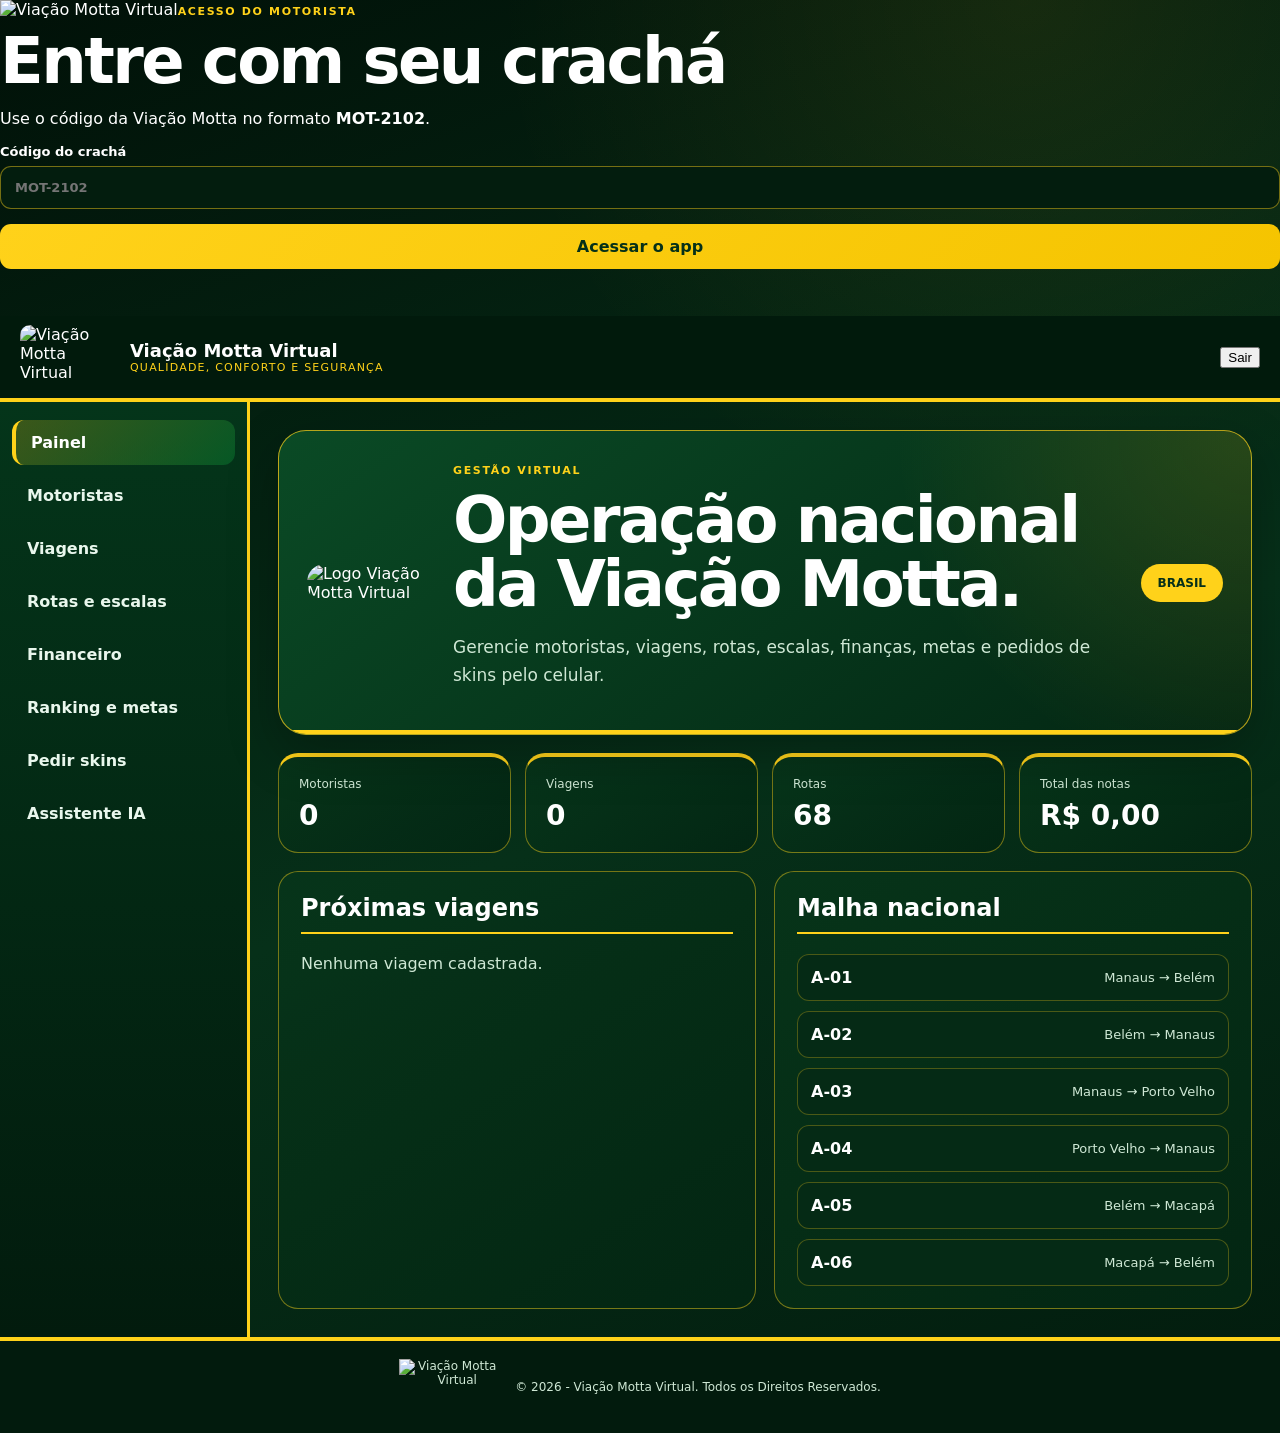
==== index.html @ 9b3d35df "Atualizar financeiro e acesso por crachá" ====
<!doctype html>
<html lang="pt-BR"><head><meta charset="utf-8"><meta name="viewport" content="width=device-width,initial-scale=1"><meta name="theme-color" content="#034d24"><title>Viação Motta Virtual</title><meta name="description" content="Sistema virtual de gestão da Viação Motta."><link rel="stylesheet" href="styles.css?v=finance-login-1"></head><body>
<div id="loginGate" class="login-gate"><div class="login-card"><img src="assets/logo-vm-approved.png?v=logo-final-1" alt="Viação Motta Virtual"><span class="eyebrow">ACESSO DO MOTORISTA</span><h1>Entre com seu crachá</h1><p>Use o código da Viação Motta no formato <strong>MOT-2102</strong>.</p><form id="loginForm" class="form"><label>Código do crachá<input id="loginBadge" autocomplete="off" autocapitalize="characters" placeholder="MOT-2102" maxlength="8" required></label><button class="primary">Acessar o app</button><p id="loginStatus" class="login-status"></p></form></div></div>
<header class="topbar yellow-line"><div class="brand"><img class="brand-logo" src="assets/logo-vm-approved.png?v=logo-final-1" alt="Viação Motta Virtual"><div><strong>Viação Motta Virtual</strong><span>Qualidade, Conforto e Segurança</span></div></div><div class="top-actions"><span id="loggedBadge" class="logged-badge"></span><button id="logoutBtn" class="logout-btn" type="button">Sair</button><button id="menuBtn" class="menu-btn" aria-label="Abrir menu">☰</button></div></header>
<div class="layout"><aside id="sidebar" class="sidebar yellow-edge"><button class="nav active" data-target="dashboard">Painel</button><button class="nav" data-target="motoristas">Motoristas</button><button class="nav" data-target="viagens">Viagens</button><button class="nav" data-target="rotas">Rotas e escalas</button><button class="nav" data-target="financeiro">Financeiro</button><button class="nav" data-target="ranking">Ranking e metas</button><button class="nav" data-target="skins">Pedir skins</button><button class="nav" data-target="ia">Assistente IA</button></aside><main class="content">
<section id="dashboard" class="page active"><div class="hero-card branded-hero"><img class="hero-logo" src="assets/logo-vm-approved.png?v=logo-final-1" alt="Logo Viação Motta Virtual"><div><span class="eyebrow">GESTÃO VIRTUAL</span><h1>Operação nacional da Viação Motta.</h1><p>Gerencie motoristas, viagens, rotas, escalas, finanças, metas e pedidos de skins pelo celular.</p></div><div class="hero-badge">BRASIL</div></div><div class="stats"><article><span>Motoristas</span><strong id="statDrivers">0</strong></article><article><span>Viagens</span><strong id="statTrips">0</strong></article><article><span>Rotas</span><strong id="statRoutes">0</strong></article><article><span>Total das notas</span><strong id="statBalance">R$ 0</strong></article></div><div class="grid two"><article class="panel"><h2>Próximas viagens</h2><div id="nextTrips" class="list empty">Nenhuma viagem cadastrada.</div></article><article class="panel"><h2>Malha nacional</h2><div id="featuredRoutes" class="list"></div></article></div></section>
<section id="motoristas" class="page"><div class="page-head"><div><span class="eyebrow">EQUIPE</span><h1>Motoristas</h1></div></div><div class="grid two"><form id="driverForm" class="panel form"><h2>Novo motorista</h2><label>Nome<input id="driverName" required></label><label>Telefone<input id="driverPhone" inputmode="tel" placeholder="Ex.: (21) 99999-2102" required></label><label>Código do crachá<input id="driverBadge" readonly placeholder="MOT-2102"></label><label>Base<input id="driverBase" placeholder="Ex.: Rio de Janeiro"></label><button class="primary">Cadastrar motorista</button><p class="muted">O crachá é gerado como MOT + os 4 últimos números do telefone.</p></form><article class="panel"><h2>Cadastrados</h2><div id="driversList" class="list empty">Nenhum motorista cadastrado.</div></article></div></section>
<section id="viagens" class="page"><div class="page-head"><div><span class="eyebrow">OPERAÇÃO</span><h1>Viagens</h1></div></div><div class="grid two"><form id="tripForm" class="panel form"><h2>Nova viagem</h2><label>Rota<select id="tripRoute"></select></label><label>Motorista<input id="tripDriver" placeholder="Nome do motorista" required></label><label>Data<input id="tripDate" type="date" required></label><label>Horário<input id="tripTime" type="time" required></label><button class="primary">Cadastrar viagem</button></form><article class="panel"><h2>Agenda</h2><div id="tripsList" class="list empty">Nenhuma viagem cadastrada.</div></article></div></section>
<section id="rotas" class="page"><div class="page-head"><div><span class="eyebrow">PLANEJAMENTO NACIONAL</span><h1>Rotas e escalas</h1><p class="muted">A = Norte • B = Nordeste • C = Centro-Oeste • D = Sudeste • E = Sul • F = Integração Nacional</p></div></div><div id="routeCards" class="cards"></div></section>
<section id="financeiro" class="page"><div class="page-head"><div><span class="eyebrow">CONTABILIDADE</span><h1>Financeiro</h1><p class="muted">Envie os dados e a foto da nota fiscal referente à viagem.</p></div></div><div class="grid two"><form id="financeForm" class="panel form"><h2>Nota fiscal da viagem</h2><label>Viagem / Tipo de ônibus<select id="financeBus" required><option value="">Selecione o ônibus</option><option>G8</option><option>G7</option><option>G8 DD</option><option>G8 LD</option><option>G7 DD</option><option>G7 LD</option><option>G6</option><option>G6 DD</option><option>G6 LD</option><option>Executivo</option><option>Convencional</option><option>Leito</option><option>Semi-leito</option><option>Outro</option></select></label><label>Valor da nota<input id="financeValue" type="number" min="0" step="0.01" required></label><label class="invoice-upload">Foto da nota fiscal<input id="financeInvoice" type="file" accept="image/*" capture="environment" required><span id="invoiceFileName">Tire uma foto ou escolha uma imagem da nota.</span></label><div id="invoicePreviewWrap" class="invoice-preview-wrap" hidden><img id="invoicePreview" alt="Prévia da nota fiscal"></div><label>Descrição<input id="financeDesc" placeholder="Observações da viagem" required></label><button class="primary">Enviar nota da viagem</button><p class="muted">A foto fica salva localmente neste aparelho nesta versão de testes.</p></form><article class="panel"><h2>Notas registradas</h2><div id="financeList" class="list empty">Nenhuma nota registrada.</div></article></div></section>
<section id="ranking" class="page"><div class="page-head"><div><span class="eyebrow">DESEMPENHO</span><h1>Ranking e metas</h1></div></div><div class="panel"><h2>Ranking de motoristas</h2><div class="ranking"><div><strong>1º</strong><span>Aguardando dados</span><b>0 pts</b></div><div><strong>2º</strong><span>Aguardando dados</span><b>0 pts</b></div><div><strong>3º</strong><span>Aguardando dados</span><b>0 pts</b></div></div></div></section>
<section id="skins" class="page"><div class="page-head"><div><span class="eyebrow">DESIGN</span><h1>Pedir skins</h1></div></div><form id="skinForm" class="panel form"><label>Modelo do ônibus<input id="skinBus" required></label><label>Descrição da skin<textarea id="skinDesc" rows="5" required></textarea></label><button class="primary">Enviar pedido</button><p id="skinStatus" class="muted"></p></form></section>
<section id="ia" class="page"><div class="page-head"><div><span class="eyebrow">ASSISTENTE</span><h1>IA da Viação Motta</h1></div></div><div class="panel ai-box"><div id="aiMessages" class="ai-messages"><div class="ai-msg">Olá! Posso ajudar a organizar notas, viagens e informações da operação virtual.</div></div><form id="aiForm" class="ai-form"><input id="aiInput" placeholder="Digite uma mensagem..."><button class="primary">Enviar</button></form></div></section>
</main></div><footer class="yellow-line-top"><img src="assets/logo-vm-approved.png?v=logo-final-1" alt="Viação Motta Virtual"><span>© 2026 - Viação Motta Virtual. Todos os Direitos Reservados.</span></footer><script src="app.js?v=finance-login-1"></script></body></html>
---- styles.css ----
:root{--bg:#021b0d;--surface:#07351a;--surface2:#0a4422;--line:#f5c400;--text:#ffffff;--muted:#cfe8d5;--green:#08752f;--green2:#0a5b2a;--yellow:#ffd21a;--yellow2:#f5c400;--radius:20px}*{box-sizing:border-box}html{scroll-behavior:smooth}body{margin:0;background:radial-gradient(circle at 80% 0%,rgba(255,210,26,.08),transparent 30%),linear-gradient(160deg,#011108,#063019 55%,#021b0d);color:var(--text);font-family:Inter,system-ui,-apple-system,BlinkMacSystemFont,"Segoe UI",sans-serif}.topbar{position:sticky;top:0;z-index:20;min-height:86px;display:flex;align-items:center;justify-content:space-between;padding:8px 20px;background:rgba(2,27,13,.96);backdrop-filter:blur(15px)}.yellow-line{border-bottom:4px solid var(--yellow)}.brand{display:flex;align-items:center;gap:14px}.brand>div{display:flex;flex-direction:column}.brand strong{font-size:18px}.brand span{font-size:11px;color:var(--yellow);text-transform:uppercase;letter-spacing:.11em}.brand-logo{width:96px;height:64px;object-fit:contain;border-radius:10px}.menu-btn{display:none;background:transparent;color:var(--yellow);border:1px solid var(--yellow);border-radius:10px;padding:8px 11px;font-size:20px}.layout{display:grid;grid-template-columns:250px 1fr;min-height:calc(100vh - 86px)}.sidebar{background:linear-gradient(180deg,#04351a,#021b0d);padding:18px 12px;display:flex;flex-direction:column;gap:8px}.yellow-edge{border-right:3px solid var(--yellow)}.nav{border:0;background:transparent;color:#e9f7ed;text-align:left;padding:13px 15px;border-radius:12px;font:inherit;font-weight:700;cursor:pointer}.nav:hover,.nav.active{background:linear-gradient(135deg,rgba(255,210,26,.22),rgba(8,117,47,.55));color:#fff;border-left:4px solid var(--yellow)}.content{padding:28px;max-width:1500px;width:100%;margin:0 auto}.page{display:none}.page.active{display:block}.hero-card{display:flex;justify-content:space-between;align-items:center;gap:26px;background:radial-gradient(circle at 100% 0%,rgba(255,210,26,.14),transparent 35%),linear-gradient(145deg,#0a4a25,#032613);border:1px solid rgba(255,210,26,.7);border-radius:28px;padding:28px;box-shadow:0 18px 50px rgba(0,0,0,.25)}.branded-hero{position:relative;overflow:hidden}.branded-hero:after{content:"";position:absolute;left:0;right:0;bottom:0;height:4px;background:var(--yellow)}.hero-logo{width:220px;max-width:35%;border-radius:18px}.eyebrow{font-size:11px;font-weight:900;letter-spacing:.15em;color:var(--yellow)}h1{font-size:clamp(34px,6vw,64px);line-height:1;letter-spacing:-.04em;margin:10px 0 16px}.hero-card p{max-width:760px;color:var(--muted);font-size:17px;line-height:1.65}.hero-badge{padding:12px 17px;border-radius:999px;background:var(--yellow);color:#063019;font-weight:900;font-size:12px}.stats{display:grid;grid-template-columns:repeat(4,1fr);gap:14px;margin:18px 0}.stats article,.panel,.route-card{background:linear-gradient(145deg,rgba(7,53,26,.96),rgba(3,38,19,.96));border:1px solid rgba(255,210,26,.45);border-radius:var(--radius)}.stats article{padding:20px;border-top:4px solid var(--yellow)}.stats span{display:block;color:var(--muted);font-size:12px;margin-bottom:8px}.stats strong{font-size:28px;color:#fff}.grid{display:grid;gap:18px}.grid.two{grid-template-columns:repeat(2,minmax(0,1fr))}.panel{padding:22px}.panel h2{margin-top:0;border-bottom:2px solid var(--yellow);padding-bottom:10px}.list{display:flex;flex-direction:column;gap:10px}.list>div{display:flex;align-items:center;justify-content:space-between;gap:12px;padding:13px;background:#052a15;border:1px solid rgba(255,210,26,.28);border-radius:12px}.list span{color:var(--muted);font-size:13px}.empty{color:var(--muted)}.page-head{display:flex;justify-content:space-between;align-items:end;margin-bottom:18px;border-bottom:3px solid var(--yellow);padding-bottom:12px}.page-head h1{font-size:44px;margin-bottom:0}.form{display:flex;flex-direction:column;gap:15px}.form label{font-size:13px;font-weight:800;color:#fff}.form input,.form select,.form textarea,.ai-form input{width:100%;margin-top:7px;background:#031d0e;border:1px solid rgba(255,210,26,.45);border-radius:11px;color:white;padding:13px 14px;font:inherit;outline:none}.form input:focus,.form select:focus,.form textarea:focus,.ai-form input:focus{border-color:var(--yellow);box-shadow:0 0 0 2px rgba(255,210,26,.12)}button.primary,.primary{border:0;border-radius:11px;background:linear-gradient(135deg,var(--yellow),var(--yellow2));color:#053018;padding:13px 17px;font:inherit;font-weight:900;cursor:pointer}.cards{display:grid;grid-template-columns:repeat(auto-fill,minmax(210px,1fr));gap:15px}.route-card{padding:20px;border-top:4px solid var(--yellow)}.route-card strong{color:var(--yellow);font-size:13px}.route-card h3{font-size:21px;margin:15px 0 8px}.route-card span,.muted{color:var(--muted)}.ranking{display:flex;flex-direction:column;gap:10px}.ranking>div{display:grid;grid-template-columns:60px 1fr auto;gap:12px;padding:15px;background:#052a15;border:1px solid rgba(255,210,26,.25);border-radius:12px}.ranking strong{color:var(--yellow)}.ai-box{padding:0;overflow:hidden}.ai-messages{min-height:380px;padding:22px;display:flex;flex-direction:column;gap:12px}.ai-msg{max-width:80%;padding:13px 15px;border-radius:14px;background:#0a4422;color:#fff;border:1px solid rgba(255,210,26,.24)}.ai-form{display:flex;gap:10px;padding:14px;border-top:2px solid var(--yellow)}.ai-form input{margin:0}footer{padding:18px;text-align:center;color:var(--muted);font-size:12px;background:#021b0d;display:flex;align-items:center;justify-content:center;gap:16px;flex-wrap:wrap}.yellow-line-top{border-top:4px solid var(--yellow)}footer img{width:100px;height:56px;object-fit:contain}@media(max-width:900px){.layout{grid-template-columns:1fr}.menu-btn{display:block}.sidebar{position:fixed;top:86px;left:-270px;width:250px;height:calc(100vh - 86px);z-index:15;transition:.25s;box-shadow:20px 0 40px rgba(0,0,0,.35)}.sidebar.open{left:0}.grid.two,.stats{grid-template-columns:1fr 1fr}.hero-card{align-items:flex-start;flex-direction:column}.hero-logo{max-width:220px;width:100%}.content{padding:18px}}@media(max-width:600px){.brand strong{font-size:14px}.brand span{font-size:9px}.brand-logo{width:78px;height:54px}.stats,.grid.two{grid-template-columns:1fr}.content{padding:14px}.hero-card{padding:22px 18px}.page-head h1{font-size:36px}.list>div{align-items:flex-start;flex-direction:column}.ai-form{flex-direction:column}.ai-msg{max-width:100%}}
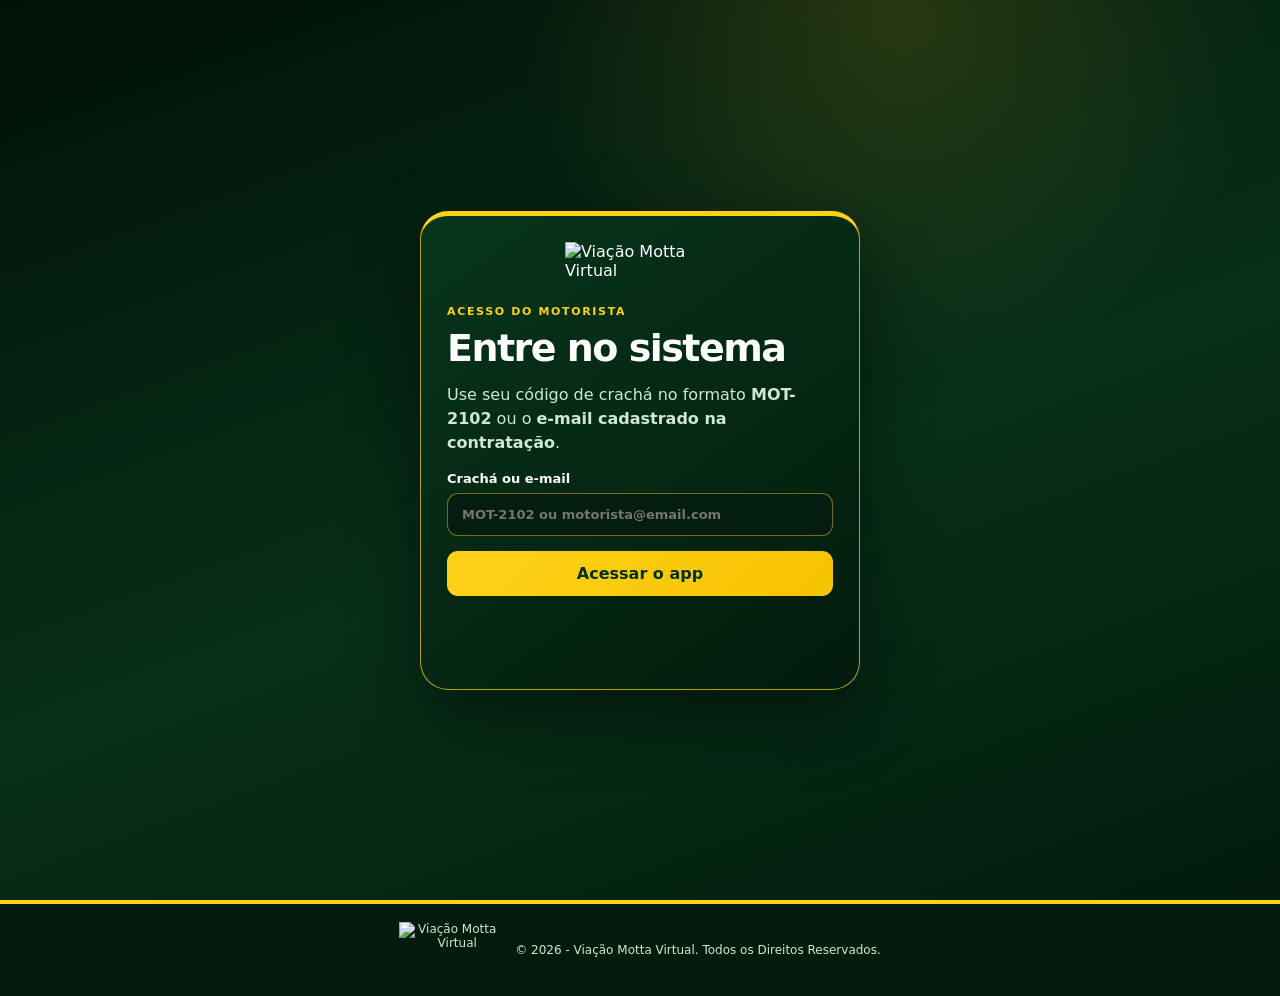
==== commit 3c9bfa9f: "Atualizar financeiro e acesso por crachá ou email" ====
--- a/index.html
+++ b/index.html
@@ -1,14 +1,14 @@
 <!doctype html>
-<html lang="pt-BR"><head><meta charset="utf-8"><meta name="viewport" content="width=device-width,initial-scale=1"><meta name="theme-color" content="#034d24"><title>Viação Motta Virtual</title><meta name="description" content="Sistema virtual de gestão da Viação Motta."><link rel="stylesheet" href="styles.css?v=finance-login-1"></head><body>
-<div id="loginGate" class="login-gate"><div class="login-card"><img src="assets/logo-vm-approved.png?v=logo-final-1" alt="Viação Motta Virtual"><span class="eyebrow">ACESSO DO MOTORISTA</span><h1>Entre com seu crachá</h1><p>Use o código da Viação Motta no formato <strong>MOT-2102</strong>.</p><form id="loginForm" class="form"><label>Código do crachá<input id="loginBadge" autocomplete="off" autocapitalize="characters" placeholder="MOT-2102" maxlength="8" required></label><button class="primary">Acessar o app</button><p id="loginStatus" class="login-status"></p></form></div></div>
+<html lang="pt-BR"><head><meta charset="utf-8"><meta name="viewport" content="width=device-width,initial-scale=1"><meta name="theme-color" content="#034d24"><title>Viação Motta Virtual</title><meta name="description" content="Sistema virtual de gestão da Viação Motta."><link rel="stylesheet" href="styles.css?v=finance-login-2"></head><body>
+<div id="loginGate" class="login-gate"><div class="login-card"><img src="assets/logo-vm-approved.png?v=logo-final-1" alt="Viação Motta Virtual"><span class="eyebrow">ACESSO DO MOTORISTA</span><h1>Entre no sistema</h1><p>Use seu código de crachá no formato <strong>MOT-2102</strong> ou o <strong>e-mail cadastrado na contratação</strong>.</p><form id="loginForm" class="form"><label>Crachá ou e-mail<input id="loginIdentity" autocomplete="username" placeholder="MOT-2102 ou motorista@email.com" required></label><button class="primary">Acessar o app</button><p id="loginStatus" class="login-status"></p></form></div></div>
 <header class="topbar yellow-line"><div class="brand"><img class="brand-logo" src="assets/logo-vm-approved.png?v=logo-final-1" alt="Viação Motta Virtual"><div><strong>Viação Motta Virtual</strong><span>Qualidade, Conforto e Segurança</span></div></div><div class="top-actions"><span id="loggedBadge" class="logged-badge"></span><button id="logoutBtn" class="logout-btn" type="button">Sair</button><button id="menuBtn" class="menu-btn" aria-label="Abrir menu">☰</button></div></header>
 <div class="layout"><aside id="sidebar" class="sidebar yellow-edge"><button class="nav active" data-target="dashboard">Painel</button><button class="nav" data-target="motoristas">Motoristas</button><button class="nav" data-target="viagens">Viagens</button><button class="nav" data-target="rotas">Rotas e escalas</button><button class="nav" data-target="financeiro">Financeiro</button><button class="nav" data-target="ranking">Ranking e metas</button><button class="nav" data-target="skins">Pedir skins</button><button class="nav" data-target="ia">Assistente IA</button></aside><main class="content">
 <section id="dashboard" class="page active"><div class="hero-card branded-hero"><img class="hero-logo" src="assets/logo-vm-approved.png?v=logo-final-1" alt="Logo Viação Motta Virtual"><div><span class="eyebrow">GESTÃO VIRTUAL</span><h1>Operação nacional da Viação Motta.</h1><p>Gerencie motoristas, viagens, rotas, escalas, finanças, metas e pedidos de skins pelo celular.</p></div><div class="hero-badge">BRASIL</div></div><div class="stats"><article><span>Motoristas</span><strong id="statDrivers">0</strong></article><article><span>Viagens</span><strong id="statTrips">0</strong></article><article><span>Rotas</span><strong id="statRoutes">0</strong></article><article><span>Total das notas</span><strong id="statBalance">R$ 0</strong></article></div><div class="grid two"><article class="panel"><h2>Próximas viagens</h2><div id="nextTrips" class="list empty">Nenhuma viagem cadastrada.</div></article><article class="panel"><h2>Malha nacional</h2><div id="featuredRoutes" class="list"></div></article></div></section>
-<section id="motoristas" class="page"><div class="page-head"><div><span class="eyebrow">EQUIPE</span><h1>Motoristas</h1></div></div><div class="grid two"><form id="driverForm" class="panel form"><h2>Novo motorista</h2><label>Nome<input id="driverName" required></label><label>Telefone<input id="driverPhone" inputmode="tel" placeholder="Ex.: (21) 99999-2102" required></label><label>Código do crachá<input id="driverBadge" readonly placeholder="MOT-2102"></label><label>Base<input id="driverBase" placeholder="Ex.: Rio de Janeiro"></label><button class="primary">Cadastrar motorista</button><p class="muted">O crachá é gerado como MOT + os 4 últimos números do telefone.</p></form><article class="panel"><h2>Cadastrados</h2><div id="driversList" class="list empty">Nenhum motorista cadastrado.</div></article></div></section>
+<section id="motoristas" class="page"><div class="page-head"><div><span class="eyebrow">EQUIPE</span><h1>Motoristas</h1></div></div><div class="grid two"><form id="driverForm" class="panel form"><h2>Novo motorista</h2><label>Nome<input id="driverName" required></label><label>Telefone<input id="driverPhone" inputmode="tel" placeholder="Ex.: (21) 99999-2102" required></label><label>E-mail cadastrado na contratação<input id="driverEmail" type="email" autocomplete="email" placeholder="motorista@email.com" required></label><label>Código do crachá<input id="driverBadge" readonly placeholder="MOT-2102"></label><label>Base<input id="driverBase" placeholder="Ex.: Rio de Janeiro"></label><button class="primary">Cadastrar motorista</button><p class="muted">O crachá é gerado como MOT + os 4 últimos números do telefone. O motorista poderá entrar pelo crachá ou pelo e-mail cadastrado.</p></form><article class="panel"><h2>Cadastrados</h2><div id="driversList" class="list empty">Nenhum motorista cadastrado.</div></article></div></section>
 <section id="viagens" class="page"><div class="page-head"><div><span class="eyebrow">OPERAÇÃO</span><h1>Viagens</h1></div></div><div class="grid two"><form id="tripForm" class="panel form"><h2>Nova viagem</h2><label>Rota<select id="tripRoute"></select></label><label>Motorista<input id="tripDriver" placeholder="Nome do motorista" required></label><label>Data<input id="tripDate" type="date" required></label><label>Horário<input id="tripTime" type="time" required></label><button class="primary">Cadastrar viagem</button></form><article class="panel"><h2>Agenda</h2><div id="tripsList" class="list empty">Nenhuma viagem cadastrada.</div></article></div></section>
 <section id="rotas" class="page"><div class="page-head"><div><span class="eyebrow">PLANEJAMENTO NACIONAL</span><h1>Rotas e escalas</h1><p class="muted">A = Norte • B = Nordeste • C = Centro-Oeste • D = Sudeste • E = Sul • F = Integração Nacional</p></div></div><div id="routeCards" class="cards"></div></section>
-<section id="financeiro" class="page"><div class="page-head"><div><span class="eyebrow">CONTABILIDADE</span><h1>Financeiro</h1><p class="muted">Envie os dados e a foto da nota fiscal referente à viagem.</p></div></div><div class="grid two"><form id="financeForm" class="panel form"><h2>Nota fiscal da viagem</h2><label>Viagem / Tipo de ônibus<select id="financeBus" required><option value="">Selecione o ônibus</option><option>G8</option><option>G7</option><option>G8 DD</option><option>G8 LD</option><option>G7 DD</option><option>G7 LD</option><option>G6</option><option>G6 DD</option><option>G6 LD</option><option>Executivo</option><option>Convencional</option><option>Leito</option><option>Semi-leito</option><option>Outro</option></select></label><label>Valor da nota<input id="financeValue" type="number" min="0" step="0.01" required></label><label class="invoice-upload">Foto da nota fiscal<input id="financeInvoice" type="file" accept="image/*" capture="environment" required><span id="invoiceFileName">Tire uma foto ou escolha uma imagem da nota.</span></label><div id="invoicePreviewWrap" class="invoice-preview-wrap" hidden><img id="invoicePreview" alt="Prévia da nota fiscal"></div><label>Descrição<input id="financeDesc" placeholder="Observações da viagem" required></label><button class="primary">Enviar nota da viagem</button><p class="muted">A foto fica salva localmente neste aparelho nesta versão de testes.</p></form><article class="panel"><h2>Notas registradas</h2><div id="financeList" class="list empty">Nenhuma nota registrada.</div></article></div></section>
+<section id="financeiro" class="page"><div class="page-head"><div><span class="eyebrow">CONTABILIDADE</span><h1>Financeiro</h1><p class="muted">Motorista: envie uma foto da nota fiscal da viagem junto com os dados abaixo.</p></div></div><div class="grid two"><form id="financeForm" class="panel form"><h2>Nota fiscal da viagem</h2><label>Viagem / Tipo de ônibus<select id="financeBus" required><option value="">Selecione o ônibus</option><option>G8</option><option>G7</option><option>G8 DD</option><option>G8 LD</option><option>G7 DD</option><option>G7 LD</option><option>G6</option><option>G6 DD</option><option>G6 LD</option><option>Executivo</option><option>Convencional</option><option>Leito</option><option>Semi-leito</option><option>Outro</option></select></label><label>Valor da nota<input id="financeValue" type="number" min="0" step="0.01" required></label><label>Descrição<input id="financeDesc" placeholder="Observações da viagem" required></label><label class="invoice-upload">Foto da nota fiscal<input id="financeInvoice" type="file" accept="image/*" capture="environment" required><span id="invoiceFileName">Tire uma foto ou escolha uma imagem da nota.</span></label><div id="invoicePreviewWrap" class="invoice-preview-wrap" hidden><img id="invoicePreview" alt="Prévia da nota fiscal"></div><button class="primary">Enviar nota da viagem</button><p class="muted">A foto fica salva localmente neste aparelho nesta versão de testes.</p></form><article class="panel"><h2>Notas registradas</h2><div id="financeList" class="list empty">Nenhuma nota registrada.</div></article></div></section>
 <section id="ranking" class="page"><div class="page-head"><div><span class="eyebrow">DESEMPENHO</span><h1>Ranking e metas</h1></div></div><div class="panel"><h2>Ranking de motoristas</h2><div class="ranking"><div><strong>1º</strong><span>Aguardando dados</span><b>0 pts</b></div><div><strong>2º</strong><span>Aguardando dados</span><b>0 pts</b></div><div><strong>3º</strong><span>Aguardando dados</span><b>0 pts</b></div></div></div></section>
 <section id="skins" class="page"><div class="page-head"><div><span class="eyebrow">DESIGN</span><h1>Pedir skins</h1></div></div><form id="skinForm" class="panel form"><label>Modelo do ônibus<input id="skinBus" required></label><label>Descrição da skin<textarea id="skinDesc" rows="5" required></textarea></label><button class="primary">Enviar pedido</button><p id="skinStatus" class="muted"></p></form></section>
 <section id="ia" class="page"><div class="page-head"><div><span class="eyebrow">ASSISTENTE</span><h1>IA da Viação Motta</h1></div></div><div class="panel ai-box"><div id="aiMessages" class="ai-messages"><div class="ai-msg">Olá! Posso ajudar a organizar notas, viagens e informações da operação virtual.</div></div><form id="aiForm" class="ai-form"><input id="aiInput" placeholder="Digite uma mensagem..."><button class="primary">Enviar</button></form></div></section>
-</main></div><footer class="yellow-line-top"><img src="assets/logo-vm-approved.png?v=logo-final-1" alt="Viação Motta Virtual"><span>© 2026 - Viação Motta Virtual. Todos os Direitos Reservados.</span></footer><script src="app.js?v=finance-login-1"></script></body></html>+</main></div><footer class="yellow-line-top"><img src="assets/logo-vm-approved.png?v=logo-final-1" alt="Viação Motta Virtual"><span>© 2026 - Viação Motta Virtual. Todos os Direitos Reservados.</span></footer><script src="app.js?v=finance-login-2"></script></body></html>
--- a/styles.css
+++ b/styles.css
@@ -1 +1 @@
-:root{--bg:#021b0d;--surface:#07351a;--surface2:#0a4422;--line:#f5c400;--text:#ffffff;--muted:#cfe8d5;--green:#08752f;--green2:#0a5b2a;--yellow:#ffd21a;--yellow2:#f5c400;--radius:20px}*{box-sizing:border-box}html{scroll-behavior:smooth}body{margin:0;background:radial-gradient(circle at 80% 0%,rgba(255,210,26,.08),transparent 30%),linear-gradient(160deg,#011108,#063019 55%,#021b0d);color:var(--text);font-family:Inter,system-ui,-apple-system,BlinkMacSystemFont,"Segoe UI",sans-serif}.topbar{position:sticky;top:0;z-index:20;min-height:86px;display:flex;align-items:center;justify-content:space-between;padding:8px 20px;background:rgba(2,27,13,.96);backdrop-filter:blur(15px)}.yellow-line{border-bottom:4px solid var(--yellow)}.brand{display:flex;align-items:center;gap:14px}.brand>div{display:flex;flex-direction:column}.brand strong{font-size:18px}.brand span{font-size:11px;color:var(--yellow);text-transform:uppercase;letter-spacing:.11em}.brand-logo{width:96px;height:64px;object-fit:contain;border-radius:10px}.menu-btn{display:none;background:transparent;color:var(--yellow);border:1px solid var(--yellow);border-radius:10px;padding:8px 11px;font-size:20px}.layout{display:grid;grid-template-columns:250px 1fr;min-height:calc(100vh - 86px)}.sidebar{background:linear-gradient(180deg,#04351a,#021b0d);padding:18px 12px;display:flex;flex-direction:column;gap:8px}.yellow-edge{border-right:3px solid var(--yellow)}.nav{border:0;background:transparent;color:#e9f7ed;text-align:left;padding:13px 15px;border-radius:12px;font:inherit;font-weight:700;cursor:pointer}.nav:hover,.nav.active{background:linear-gradient(135deg,rgba(255,210,26,.22),rgba(8,117,47,.55));color:#fff;border-left:4px solid var(--yellow)}.content{padding:28px;max-width:1500px;width:100%;margin:0 auto}.page{display:none}.page.active{display:block}.hero-card{display:flex;justify-content:space-between;align-items:center;gap:26px;background:radial-gradient(circle at 100% 0%,rgba(255,210,26,.14),transparent 35%),linear-gradient(145deg,#0a4a25,#032613);border:1px solid rgba(255,210,26,.7);border-radius:28px;padding:28px;box-shadow:0 18px 50px rgba(0,0,0,.25)}.branded-hero{position:relative;overflow:hidden}.branded-hero:after{content:"";position:absolute;left:0;right:0;bottom:0;height:4px;background:var(--yellow)}.hero-logo{width:220px;max-width:35%;border-radius:18px}.eyebrow{font-size:11px;font-weight:900;letter-spacing:.15em;color:var(--yellow)}h1{font-size:clamp(34px,6vw,64px);line-height:1;letter-spacing:-.04em;margin:10px 0 16px}.hero-card p{max-width:760px;color:var(--muted);font-size:17px;line-height:1.65}.hero-badge{padding:12px 17px;border-radius:999px;background:var(--yellow);color:#063019;font-weight:900;font-size:12px}.stats{display:grid;grid-template-columns:repeat(4,1fr);gap:14px;margin:18px 0}.stats article,.panel,.route-card{background:linear-gradient(145deg,rgba(7,53,26,.96),rgba(3,38,19,.96));border:1px solid rgba(255,210,26,.45);border-radius:var(--radius)}.stats article{padding:20px;border-top:4px solid var(--yellow)}.stats span{display:block;color:var(--muted);font-size:12px;margin-bottom:8px}.stats strong{font-size:28px;color:#fff}.grid{display:grid;gap:18px}.grid.two{grid-template-columns:repeat(2,minmax(0,1fr))}.panel{padding:22px}.panel h2{margin-top:0;border-bottom:2px solid var(--yellow);padding-bottom:10px}.list{display:flex;flex-direction:column;gap:10px}.list>div{display:flex;align-items:center;justify-content:space-between;gap:12px;padding:13px;background:#052a15;border:1px solid rgba(255,210,26,.28);border-radius:12px}.list span{color:var(--muted);font-size:13px}.empty{color:var(--muted)}.page-head{display:flex;justify-content:space-between;align-items:end;margin-bottom:18px;border-bottom:3px solid var(--yellow);padding-bottom:12px}.page-head h1{font-size:44px;margin-bottom:0}.form{display:flex;flex-direction:column;gap:15px}.form label{font-size:13px;font-weight:800;color:#fff}.form input,.form select,.form textarea,.ai-form input{width:100%;margin-top:7px;background:#031d0e;border:1px solid rgba(255,210,26,.45);border-radius:11px;color:white;padding:13px 14px;font:inherit;outline:none}.form input:focus,.form select:focus,.form textarea:focus,.ai-form input:focus{border-color:var(--yellow);box-shadow:0 0 0 2px rgba(255,210,26,.12)}button.primary,.primary{border:0;border-radius:11px;background:linear-gradient(135deg,var(--yellow),var(--yellow2));color:#053018;padding:13px 17px;font:inherit;font-weight:900;cursor:pointer}.cards{display:grid;grid-template-columns:repeat(auto-fill,minmax(210px,1fr));gap:15px}.route-card{padding:20px;border-top:4px solid var(--yellow)}.route-card strong{color:var(--yellow);font-size:13px}.route-card h3{font-size:21px;margin:15px 0 8px}.route-card span,.muted{color:var(--muted)}.ranking{display:flex;flex-direction:column;gap:10px}.ranking>div{display:grid;grid-template-columns:60px 1fr auto;gap:12px;padding:15px;background:#052a15;border:1px solid rgba(255,210,26,.25);border-radius:12px}.ranking strong{color:var(--yellow)}.ai-box{padding:0;overflow:hidden}.ai-messages{min-height:380px;padding:22px;display:flex;flex-direction:column;gap:12px}.ai-msg{max-width:80%;padding:13px 15px;border-radius:14px;background:#0a4422;color:#fff;border:1px solid rgba(255,210,26,.24)}.ai-form{display:flex;gap:10px;padding:14px;border-top:2px solid var(--yellow)}.ai-form input{margin:0}footer{padding:18px;text-align:center;color:var(--muted);font-size:12px;background:#021b0d;display:flex;align-items:center;justify-content:center;gap:16px;flex-wrap:wrap}.yellow-line-top{border-top:4px solid var(--yellow)}footer img{width:100px;height:56px;object-fit:contain}@media(max-width:900px){.layout{grid-template-columns:1fr}.menu-btn{display:block}.sidebar{position:fixed;top:86px;left:-270px;width:250px;height:calc(100vh - 86px);z-index:15;transition:.25s;box-shadow:20px 0 40px rgba(0,0,0,.35)}.sidebar.open{left:0}.grid.two,.stats{grid-template-columns:1fr 1fr}.hero-card{align-items:flex-start;flex-direction:column}.hero-logo{max-width:220px;width:100%}.content{padding:18px}}@media(max-width:600px){.brand strong{font-size:14px}.brand span{font-size:9px}.brand-logo{width:78px;height:54px}.stats,.grid.two{grid-template-columns:1fr}.content{padding:14px}.hero-card{padding:22px 18px}.page-head h1{font-size:36px}.list>div{align-items:flex-start;flex-direction:column}.ai-form{flex-direction:column}.ai-msg{max-width:100%}}+:root{--bg:#021b0d;--surface:#07351a;--surface2:#0a4422;--line:#f5c400;--text:#ffffff;--muted:#cfe8d5;--green:#08752f;--green2:#0a5b2a;--yellow:#ffd21a;--yellow2:#f5c400;--radius:20px}*{box-sizing:border-box}html{scroll-behavior:smooth}body{margin:0;background:radial-gradient(circle at 80% 0%,rgba(255,210,26,.08),transparent 30%),linear-gradient(160deg,#011108,#063019 55%,#021b0d);color:var(--text);font-family:Inter,system-ui,-apple-system,BlinkMacSystemFont,"Segoe UI",sans-serif}.topbar{position:sticky;top:0;z-index:20;min-height:86px;display:flex;align-items:center;justify-content:space-between;padding:8px 20px;background:rgba(2,27,13,.96);backdrop-filter:blur(15px)}.yellow-line{border-bottom:4px solid var(--yellow)}.brand{display:flex;align-items:center;gap:14px}.brand>div{display:flex;flex-direction:column}.brand strong{font-size:18px}.brand span{font-size:11px;color:var(--yellow);text-transform:uppercase;letter-spacing:.11em}.brand-logo{width:96px;height:64px;object-fit:contain;border-radius:10px}.top-actions{display:flex;align-items:center;gap:8px}.logged-badge{font-size:12px;font-weight:900;color:var(--yellow);letter-spacing:.08em}.logout-btn{display:none;background:transparent;color:#fff;border:1px solid rgba(255,210,26,.6);border-radius:10px;padding:8px 11px;font:inherit;font-size:12px;font-weight:800}.menu-btn{display:none;background:transparent;color:var(--yellow);border:1px solid var(--yellow);border-radius:10px;padding:8px 11px;font-size:20px}.layout{display:grid;grid-template-columns:250px 1fr;min-height:calc(100vh - 86px)}.sidebar{background:linear-gradient(180deg,#04351a,#021b0d);padding:18px 12px;display:flex;flex-direction:column;gap:8px}.yellow-edge{border-right:3px solid var(--yellow)}.nav{border:0;background:transparent;color:#e9f7ed;text-align:left;padding:13px 15px;border-radius:12px;font:inherit;font-weight:700;cursor:pointer}.nav:hover,.nav.active{background:linear-gradient(135deg,rgba(255,210,26,.22),rgba(8,117,47,.55));color:#fff;border-left:4px solid var(--yellow)}.content{padding:28px;max-width:1500px;width:100%;margin:0 auto}.page{display:none}.page.active{display:block}.hero-card{display:flex;justify-content:space-between;align-items:center;gap:26px;background:radial-gradient(circle at 100% 0%,rgba(255,210,26,.14),transparent 35%),linear-gradient(145deg,#0a4a25,#032613);border:1px solid rgba(255,210,26,.7);border-radius:28px;padding:28px;box-shadow:0 18px 50px rgba(0,0,0,.25)}.branded-hero{position:relative;overflow:hidden}.branded-hero:after{content:"";position:absolute;left:0;right:0;bottom:0;height:4px;background:var(--yellow)}.hero-logo{width:220px;max-width:35%;border-radius:18px}.eyebrow{font-size:11px;font-weight:900;letter-spacing:.15em;color:var(--yellow)}h1{font-size:clamp(34px,6vw,64px);line-height:1;letter-spacing:-.04em;margin:10px 0 16px}.hero-card p{max-width:760px;color:var(--muted);font-size:17px;line-height:1.65}.hero-badge{padding:12px 17px;border-radius:999px;background:var(--yellow);color:#063019;font-weight:900;font-size:12px}.stats{display:grid;grid-template-columns:repeat(4,1fr);gap:14px;margin:18px 0}.stats article,.panel,.route-card{background:linear-gradient(145deg,rgba(7,53,26,.96),rgba(3,38,19,.96));border:1px solid rgba(255,210,26,.45);border-radius:var(--radius)}.stats article{padding:20px;border-top:4px solid var(--yellow)}.stats span{display:block;color:var(--muted);font-size:12px;margin-bottom:8px}.stats strong{font-size:28px;color:#fff}.grid{display:grid;gap:18px}.grid.two{grid-template-columns:repeat(2,minmax(0,1fr))}.panel{padding:22px}.panel h2{margin-top:0;border-bottom:2px solid var(--yellow);padding-bottom:10px}.list{display:flex;flex-direction:column;gap:10px}.list>div{display:flex;align-items:center;justify-content:space-between;gap:12px;padding:13px;background:#052a15;border:1px solid rgba(255,210,26,.28);border-radius:12px}.list span{color:var(--muted);font-size:13px}.empty{color:var(--muted)}.page-head{display:flex;justify-content:space-between;align-items:end;margin-bottom:18px;border-bottom:3px solid var(--yellow);padding-bottom:12px}.page-head h1{font-size:44px;margin-bottom:0}.form{display:flex;flex-direction:column;gap:15px}.form label{font-size:13px;font-weight:800;color:#fff}.form input,.form select,.form textarea,.ai-form input{width:100%;margin-top:7px;background:#031d0e;border:1px solid rgba(255,210,26,.45);border-radius:11px;color:white;padding:13px 14px;font:inherit;outline:none}.form input:focus,.form select:focus,.form textarea:focus,.ai-form input:focus{border-color:var(--yellow);box-shadow:0 0 0 2px rgba(255,210,26,.12)}button.primary,.primary{border:0;border-radius:11px;background:linear-gradient(135deg,var(--yellow),var(--yellow2));color:#053018;padding:13px 17px;font:inherit;font-weight:900;cursor:pointer}.cards{display:grid;grid-template-columns:repeat(auto-fill,minmax(210px,1fr));gap:15px}.route-card{padding:20px;border-top:4px solid var(--yellow)}.route-card strong{color:var(--yellow);font-size:13px}.route-card h3{font-size:21px;margin:15px 0 8px}.route-card span,.muted{color:var(--muted)}.ranking{display:flex;flex-direction:column;gap:10px}.ranking>div{display:grid;grid-template-columns:60px 1fr auto;gap:12px;padding:15px;background:#052a15;border:1px solid rgba(255,210,26,.25);border-radius:12px}.ranking strong{color:var(--yellow)}.ai-box{padding:0;overflow:hidden}.ai-messages{min-height:380px;padding:22px;display:flex;flex-direction:column;gap:12px}.ai-msg{max-width:80%;padding:13px 15px;border-radius:14px;background:#0a4422;color:#fff;border:1px solid rgba(255,210,26,.24)}.ai-form{display:flex;gap:10px;padding:14px;border-top:2px solid var(--yellow)}.ai-form input{margin:0}footer{padding:18px;text-align:center;color:var(--muted);font-size:12px;background:#021b0d;display:flex;align-items:center;justify-content:center;gap:16px;flex-wrap:wrap}.yellow-line-top{border-top:4px solid var(--yellow)}footer img{width:100px;height:56px;object-fit:contain}.login-gate{position:fixed;inset:0;z-index:100;background:radial-gradient(circle at 70% 0%,rgba(255,210,26,.14),transparent 30%),linear-gradient(160deg,#011108,#063019 55%,#021b0d);display:grid;place-items:center;padding:20px}.login-gate.hidden{display:none}.login-card{width:min(440px,100%);background:linear-gradient(145deg,#07351a,#021b0d);border:1px solid rgba(255,210,26,.7);border-top:5px solid var(--yellow);border-radius:28px;padding:26px;box-shadow:0 24px 70px rgba(0,0,0,.45)}.login-card>img{width:150px;max-height:110px;object-fit:contain;display:block;margin:0 auto 20px}.login-card h1{font-size:38px}.login-card p{color:var(--muted);line-height:1.5}.login-status{min-height:20px;color:#ffd6d6!important;font-weight:800}.invoice-upload input[type=file]{padding:10px}.invoice-upload span{display:block;color:var(--muted);font-weight:500;margin-top:8px}.invoice-preview-wrap{padding:10px;background:#031d0e;border:1px solid rgba(255,210,26,.3);border-radius:14px}.invoice-preview{display:block;max-width:100%;max-height:300px;margin:auto;border-radius:10px}.finance-item>div{display:flex;flex-direction:column;gap:5px}.finance-item small{color:var(--yellow);font-weight:800}.finance-item img{width:74px;height:74px;object-fit:cover;border-radius:10px;border:1px solid rgba(255,210,26,.45)}@media(max-width:900px){.layout{grid-template-columns:1fr}.menu-btn{display:block}.sidebar{position:fixed;top:86px;left:-270px;width:250px;height:calc(100vh - 86px);z-index:15;transition:.25s;box-shadow:20px 0 40px rgba(0,0,0,.35)}.sidebar.open{left:0}.grid.two,.stats{grid-template-columns:1fr 1fr}.hero-card{align-items:flex-start;flex-direction:column}.hero-logo{max-width:220px;width:100%}.content{padding:18px}}@media(max-width:600px){.brand strong{font-size:14px}.brand span{font-size:9px}.brand-logo{width:78px;height:54px}.logged-badge{display:none}.logout-btn{padding:7px 9px}.stats,.grid.two{grid-template-columns:1fr}.content{padding:14px}.hero-card{padding:22px 18px}.page-head h1{font-size:36px}.list>div{align-items:flex-start;flex-direction:column}.finance-item img{width:100%;height:160px}.ai-form{flex-direction:column}.ai-msg{max-width:100%}}
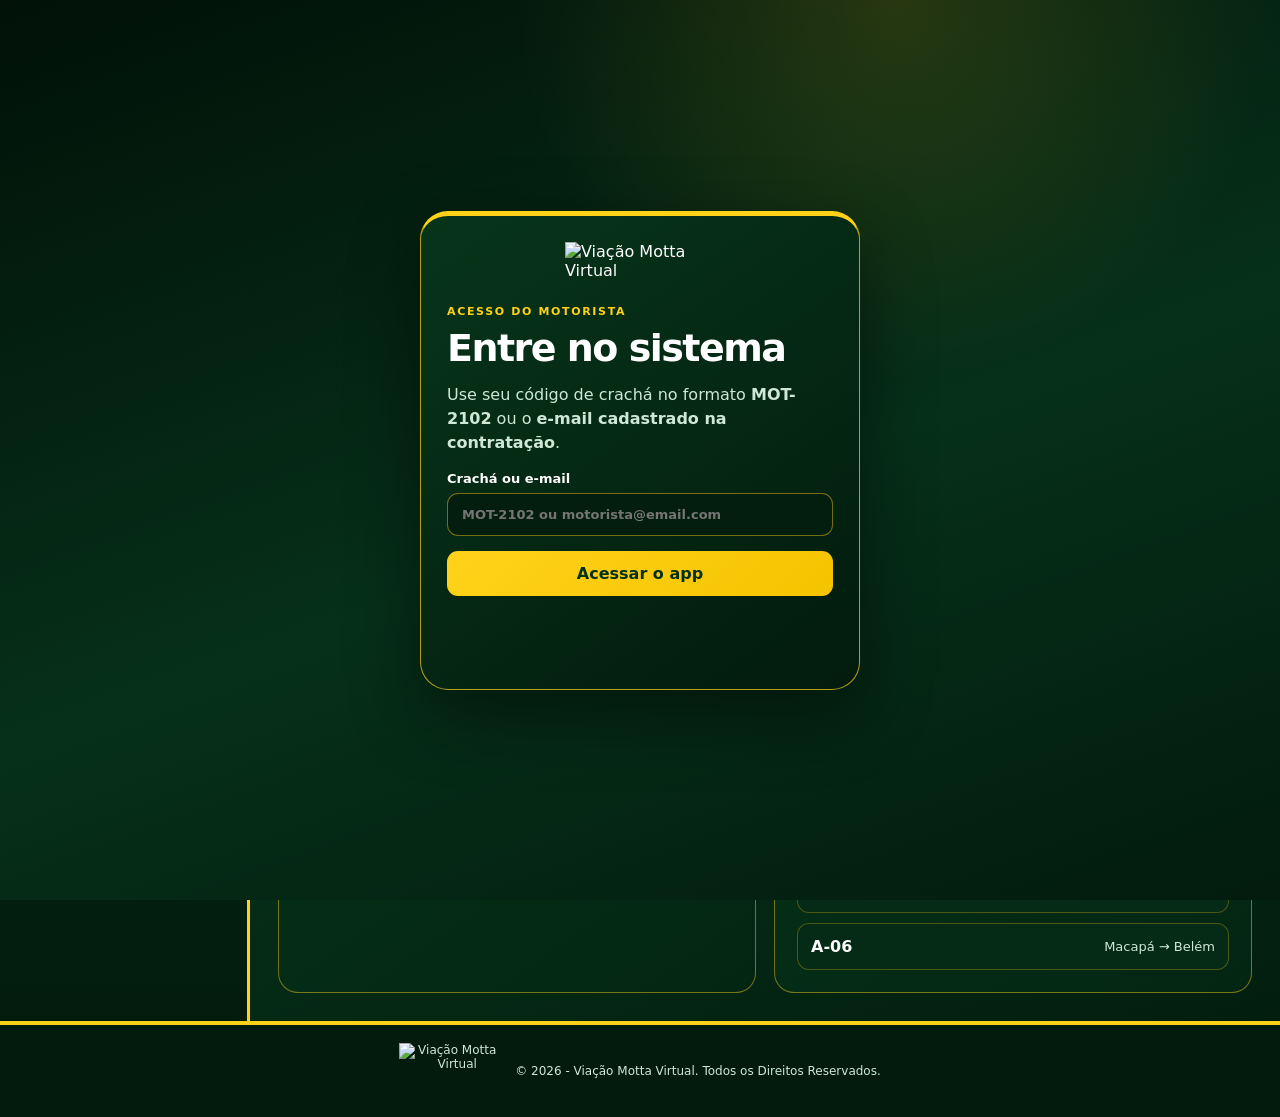
==== commit 86652d65: "Forçar recompilação financeiro e login" ====
--- a/index.html
+++ b/index.html
@@ -1,5 +1,5 @@
 <!doctype html>
-<html lang="pt-BR"><head><meta charset="utf-8"><meta name="viewport" content="width=device-width,initial-scale=1"><meta name="theme-color" content="#034d24"><title>Viação Motta Virtual</title><meta name="description" content="Sistema virtual de gestão da Viação Motta."><link rel="stylesheet" href="styles.css?v=finance-login-2"></head><body>
+<html lang="pt-BR"><head><meta charset="utf-8"><meta name="viewport" content="width=device-width,initial-scale=1"><meta name="theme-color" content="#034d24"><title>Viação Motta Virtual</title><meta name="description" content="Sistema virtual de gestão da Viação Motta."><link rel="stylesheet" href="styles.css?v=finance-login-3"></head><body>
 <div id="loginGate" class="login-gate"><div class="login-card"><img src="assets/logo-vm-approved.png?v=logo-final-1" alt="Viação Motta Virtual"><span class="eyebrow">ACESSO DO MOTORISTA</span><h1>Entre no sistema</h1><p>Use seu código de crachá no formato <strong>MOT-2102</strong> ou o <strong>e-mail cadastrado na contratação</strong>.</p><form id="loginForm" class="form"><label>Crachá ou e-mail<input id="loginIdentity" autocomplete="username" placeholder="MOT-2102 ou motorista@email.com" required></label><button class="primary">Acessar o app</button><p id="loginStatus" class="login-status"></p></form></div></div>
 <header class="topbar yellow-line"><div class="brand"><img class="brand-logo" src="assets/logo-vm-approved.png?v=logo-final-1" alt="Viação Motta Virtual"><div><strong>Viação Motta Virtual</strong><span>Qualidade, Conforto e Segurança</span></div></div><div class="top-actions"><span id="loggedBadge" class="logged-badge"></span><button id="logoutBtn" class="logout-btn" type="button">Sair</button><button id="menuBtn" class="menu-btn" aria-label="Abrir menu">☰</button></div></header>
 <div class="layout"><aside id="sidebar" class="sidebar yellow-edge"><button class="nav active" data-target="dashboard">Painel</button><button class="nav" data-target="motoristas">Motoristas</button><button class="nav" data-target="viagens">Viagens</button><button class="nav" data-target="rotas">Rotas e escalas</button><button class="nav" data-target="financeiro">Financeiro</button><button class="nav" data-target="ranking">Ranking e metas</button><button class="nav" data-target="skins">Pedir skins</button><button class="nav" data-target="ia">Assistente IA</button></aside><main class="content">
@@ -11,4 +11,4 @@
 <section id="ranking" class="page"><div class="page-head"><div><span class="eyebrow">DESEMPENHO</span><h1>Ranking e metas</h1></div></div><div class="panel"><h2>Ranking de motoristas</h2><div class="ranking"><div><strong>1º</strong><span>Aguardando dados</span><b>0 pts</b></div><div><strong>2º</strong><span>Aguardando dados</span><b>0 pts</b></div><div><strong>3º</strong><span>Aguardando dados</span><b>0 pts</b></div></div></div></section>
 <section id="skins" class="page"><div class="page-head"><div><span class="eyebrow">DESIGN</span><h1>Pedir skins</h1></div></div><form id="skinForm" class="panel form"><label>Modelo do ônibus<input id="skinBus" required></label><label>Descrição da skin<textarea id="skinDesc" rows="5" required></textarea></label><button class="primary">Enviar pedido</button><p id="skinStatus" class="muted"></p></form></section>
 <section id="ia" class="page"><div class="page-head"><div><span class="eyebrow">ASSISTENTE</span><h1>IA da Viação Motta</h1></div></div><div class="panel ai-box"><div id="aiMessages" class="ai-messages"><div class="ai-msg">Olá! Posso ajudar a organizar notas, viagens e informações da operação virtual.</div></div><form id="aiForm" class="ai-form"><input id="aiInput" placeholder="Digite uma mensagem..."><button class="primary">Enviar</button></form></div></section>
-</main></div><footer class="yellow-line-top"><img src="assets/logo-vm-approved.png?v=logo-final-1" alt="Viação Motta Virtual"><span>© 2026 - Viação Motta Virtual. Todos os Direitos Reservados.</span></footer><script src="app.js?v=finance-login-2"></script></body></html>+</main></div><footer class="yellow-line-top"><img src="assets/logo-vm-approved.png?v=logo-final-1" alt="Viação Motta Virtual"><span>© 2026 - Viação Motta Virtual. Todos os Direitos Reservados.</span></footer><script src="app.js?v=finance-login-3"></script></body></html>
